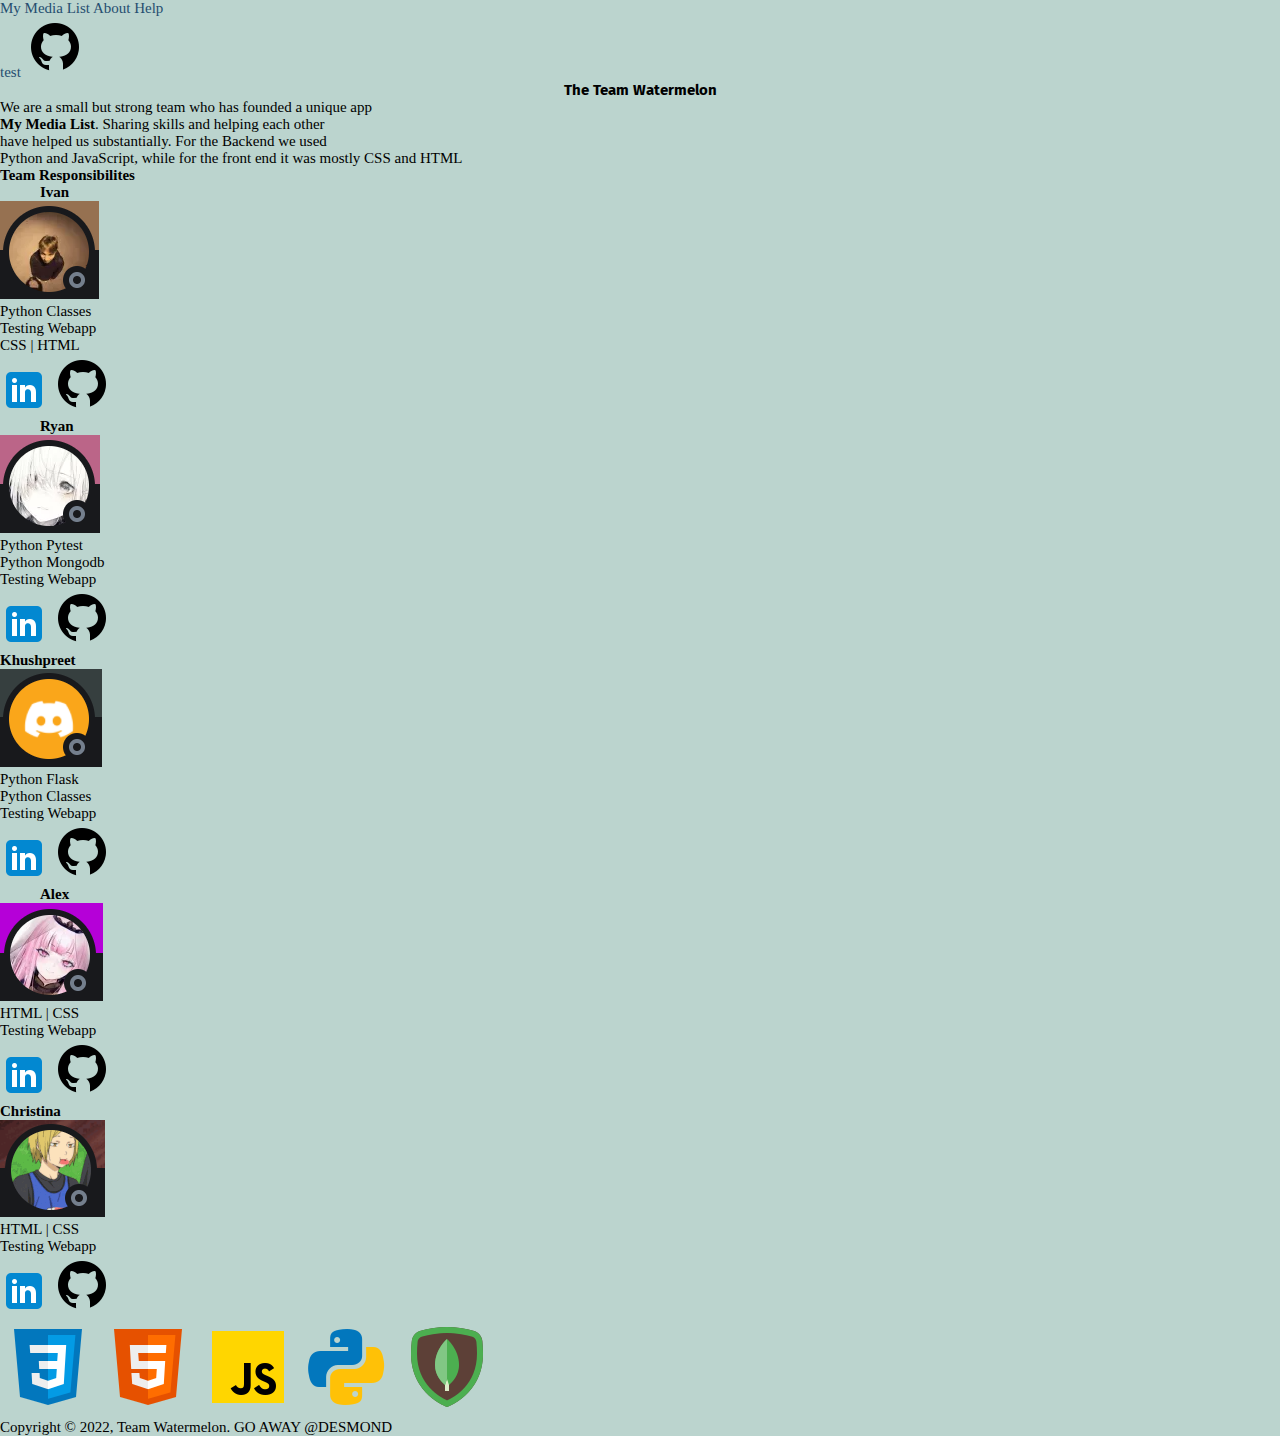
==== templates/about.html @ e45de0f4 "added about page and css to it" ====
<!DOCTYPE html>
<html lang="en">
<head>
    <meta charset="UTF-8">
    <meta http-equiv="X-UA-Compatible" content="IE=edge">
    <meta name="viewport" content="width=device-width, initial-scale=1.0">
    <link rel="preconnect" href="https://fonts.googleapis.com">
    <link rel="preconnect" href="https://fonts.gstatic.com" crossorigin>
    <link href="https://fonts.googleapis.com/css2?family=Fira+Sans&family=Merriweather&display=swap" rel="stylesheet">
    <link rel="stylesheet" href="../static/css/styles.css">
    <title>About</title>
</head>
<body>
    <header>
      <div class="topnav">
        <a class="active" href="#home">My Media List</a>
        <a href="./about">About</a>
        <a href="#contact">Help</a>
      </div>        
        <div class="topnav-right">
          <a class="topnav-about" href="#">test</a>
          <a href="https://github.com/satonohime/2911-Group6"><img src="../imgs/github.png" alt="github"></a>
      </div>
  
    </header>

<div class="about-main">
<main>

    <div class="about-intro">
    <h1 class="teamNameDiv">The Team Watermelon</h1>
    <div class="p-about">   
    <p>We are a small but strong team who has founded a unique app <br> <strong>My Media List</strong>. Sharing skills and helping each other <br> have helped us substantially. For the Backend we used <br> Python and JavaScript, while for the front end it was mostly CSS and HTML</p>
    
  
  </div>
<div><h2>Team Responsibilites</h2></div>

</div>



<div class="members">

<div class="ivan">
  <ul><h3>Ivan</h3></ul>
<img src="../imgs/ivan.png" alt="">
  <p>Python Classes</p>
  <p>Testing Webapp</p>
  <p>CSS | HTML</p>
  <a href=""><img src="../imgs/linkedin.png" alt="" class="link-img"></a>
  <a href=""><img src="../imgs/github.png" alt="" class="git-img"></a>
</div>

<div class="ryan">
<ul><h3>Ryan</h3></ul>
<img src="../imgs/ryan.png" alt="">
<p>Python Pytest</p>
<p>Python Mongodb</p>
<p>Testing Webapp</p>
<a href=""><img src="../imgs/linkedin.png" alt="" class="link-img"></a>
<a href=""><img src="../imgs/github.png" alt="" class="git-img"></a>
</div>

<div class="kushpreet">
<h3>Khushpreet</h3>
<img src="../imgs/kushpreet.png" alt="">
<p>Python Flask</p>
<p>Python Classes</p>
<p>Testing Webapp</p>
<a href=""><img src="../imgs/linkedin.png" alt="" class="link-img"></a>
<a href=""><img src="../imgs/github.png" alt="" class="git-img"></a>
</div>

<div class="alex">
  <ul><h3>Alex</h3></ul>
<img src="../imgs/alex.png" alt="">
<p>HTML | CSS</p>
<p>Testing Webapp</p>
<a href=""><img src="../imgs/linkedin.png" alt="" class="link-img" id="alex-imgs"></a>
<a href=""><img src="../imgs/github.png" alt="" class="git-img" id="alex-imgs"></a>
</div>

<div class="christina">
<h3>Christina</h3>
<img src="../imgs/christina.png" alt="">
<p>HTML | CSS</p>
<p>Testing Webapp</p>
<a href=""><img src="../imgs/linkedin.png" alt="" class="link-img" id="christina-imgs"></a>
<a href=""><img src="../imgs/github.png" alt="" class="git-img" id="christina-imgs"></a>
</div>


</div>
</main>


</div>

<footer>

  <div class="about-icons">
    <img src="../imgs/css.png" alt="CSS">
    <img src="../imgs/html.png" alt="HTML">
    <img src="../imgs/javascript.png" alt="JAVASCRIPT">
    <img src="../imgs/python.png" alt="PYTHON">
    <img src="../imgs/mongo.png" alt="MONGODB">
  </div>

  <div class="copyright"><small>Copyright &copy; 2022, Team Watermelon. GO AWAY @DESMOND</small> </div>


  
</footer>
</body>
</html>
---- static/css/styles.css ----
/*  blush: #F9B4AB
    cream: #FDEBD3
    navy blue: #264E70
    watermelon green: #679186
    light green: #BBD4CE


*/

:root {
  --blush: #f9b4ab;
  --cream: #FDEBD3;
  --blue: #264E70;
  --dark_green: #679186;
  --light_green: #BBD4CE;
}

* {
  margin: 0px;
  font-size: 15px;
  text-decoration: none;
  list-style: none;
}

html {
  background-color: var(--light_green);
}

.navbar{
display: flex;
justify-content: center;
padding-top: 25px;
background-color: var(--dark_green);
padding-bottom: 25px;
font-size: 10rem;
font-family: 'Fira Sans', sans-serif;
}
/* table, th, td {
  border: 6px solid var(--light_green);
  border-collapse: collapse;
  border-radius: 10px;
} */
/* td {
  background-color: #d1b3c4;
}
th{
  background-color: #ae8ea0;
} */

.main {
  background-color: var(--light_green);
  display: flex;
  justify-content: center;
  padding-top: 50px;
  padding-bottom: 50px;
  font-family: 'Fira Sans', sans-serif;
}



.foot {
  display: flex;
  justify-content: center;
  padding-top: 250px;
}




#addBtn {
  margin-left: 150px;
}



.infoTable {
  display: flex;
  justify-content: center;
  flex-direction: column;
}


button {
  background-color: var(--blush);
  border: none;
  border-radius: 5px;
  padding: 5px;
}


button:hover {
  background-color: var(--cream);
}

h1 {
  font-family: 'Fira Sans', sans-serif;
  text-align: center;
}

.modify-page-h1 {
  padding-top: 30px;
  padding-bottom: 10px;
}

form {
  font-family: 'Fira Sans', sans-serif;
  text-align: center;
}

.CreateButtons {
  display: flex;
  font-family: 'Fira Sans', sans-serif;
  padding-top: 10px;
  justify-content: center;
}

#Cancel {
  margin-right: 10px;
}

#tableTitle {
  padding-top: 20px;
  font-size: 150%;
}

td {
  padding-right: 10px;
  text-align: left;
  min-width: 100px;
}

th {
  padding-top: 10px;
  text-align: left;
}

.entryAttribute {
  font-size: 120%;
  padding: 20px;
}

#linkToHome {
  text-decoration: none;
}

a, a:hover, a:visited, a:active {
  color: var(--blue);
  text-decoration: none;
 }
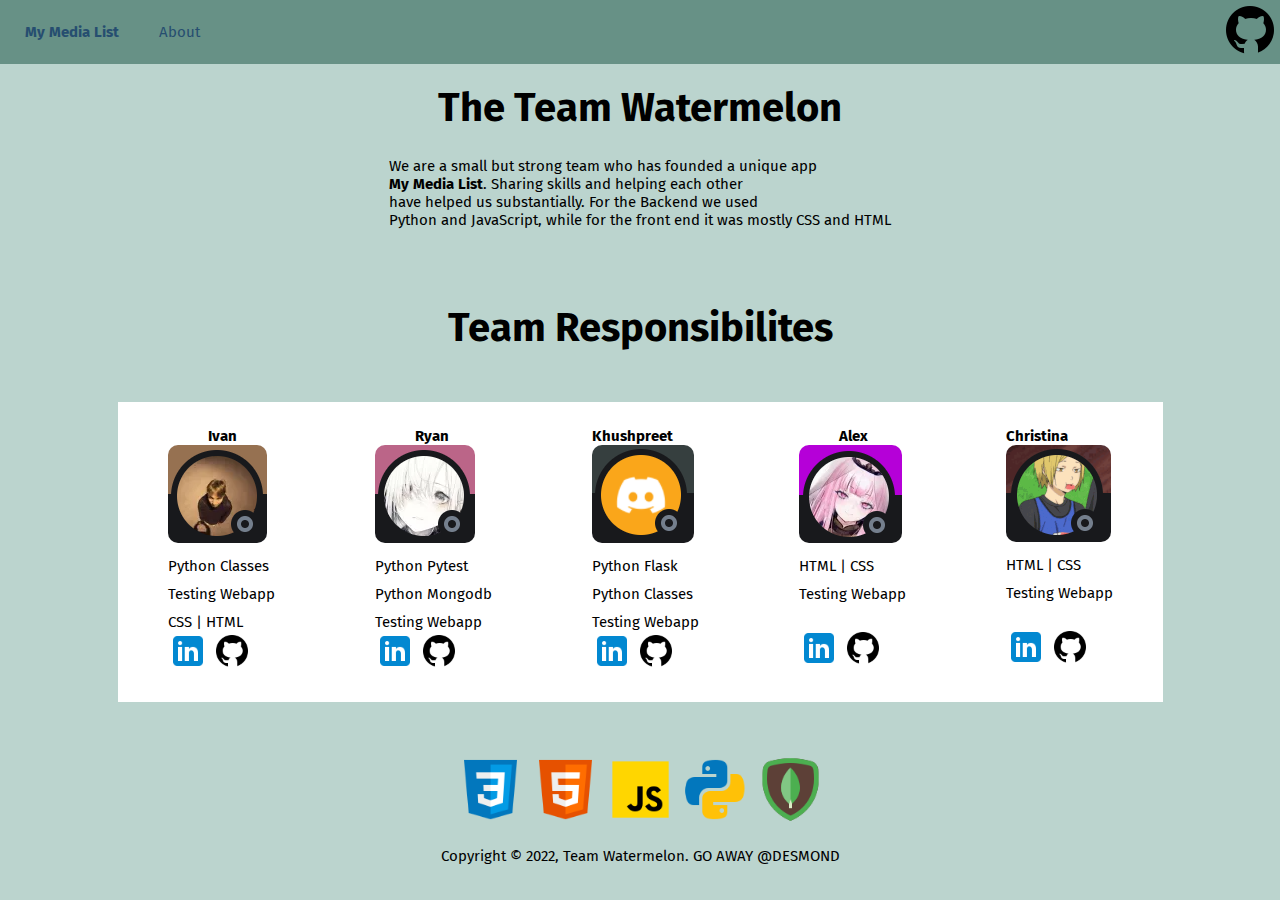
==== commit 071c17cc: "Merge branch 'satonohime:main' into main" ====
--- a/templates/about.html
+++ b/templates/about.html
@@ -7,22 +7,21 @@
     <link rel="preconnect" href="https://fonts.googleapis.com">
     <link rel="preconnect" href="https://fonts.gstatic.com" crossorigin>
     <link href="https://fonts.googleapis.com/css2?family=Fira+Sans&family=Merriweather&display=swap" rel="stylesheet">
-    <link rel="stylesheet" href="../static/css/styles.css">
+    <link rel="stylesheet" href="/static/css/styles.css">
     <title>About</title>
 </head>
 <body>
-    <header>
-      <div class="topnav">
-        <a class="active" href="#home">My Media List</a>
-        <a href="./about">About</a>
-        <a href="#contact">Help</a>
-      </div>        
-        <div class="topnav-right">
-          <a class="topnav-about" href="#">test</a>
-          <a href="https://github.com/satonohime/2911-Group6"><img src="../imgs/github.png" alt="github"></a>
-      </div>
-  
-    </header>
+  <header>
+    <nav class="navbar">
+      <h1><a href="/" id="linkToHome">My Media List</a></h1>
+      <ul>
+        <li><a href="/about">About</a></li>
+      </ul>
+    </nav>
+    <div class="nav-img-right">
+      <a href="https://github.com/satonohime/2911-Group6"><img src="/static/imgs/github.png" alt="github"></a>
+    </div>
+  </header>
 
 <div class="about-main">
 <main>
@@ -44,50 +43,50 @@
 
 <div class="ivan">
   <ul><h3>Ivan</h3></ul>
-<img src="../imgs/ivan.png" alt="">
+<img src="/static/imgs/ivan.png" alt="">
   <p>Python Classes</p>
   <p>Testing Webapp</p>
   <p>CSS | HTML</p>
-  <a href=""><img src="../imgs/linkedin.png" alt="" class="link-img"></a>
-  <a href=""><img src="../imgs/github.png" alt="" class="git-img"></a>
+  <a href=""><img src="/static/imgs/linkedin.png" alt="" class="link-img"></a>
+  <a href=""><img src="/static/imgs/github.png" alt="" class="git-img"></a>
 </div>
 
 <div class="ryan">
 <ul><h3>Ryan</h3></ul>
-<img src="../imgs/ryan.png" alt="">
+<img src="/static/imgs/ryan.png" alt="">
 <p>Python Pytest</p>
 <p>Python Mongodb</p>
 <p>Testing Webapp</p>
-<a href=""><img src="../imgs/linkedin.png" alt="" class="link-img"></a>
-<a href=""><img src="../imgs/github.png" alt="" class="git-img"></a>
+<a href=""><img src="/static/imgs/linkedin.png" alt="" class="link-img"></a>
+<a href=""><img src="/static/imgs/github.png" alt="" class="git-img"></a>
 </div>
 
-<div class="kushpreet">
+<div class="khushpreet">
 <h3>Khushpreet</h3>
-<img src="../imgs/kushpreet.png" alt="">
+<img src="/static/imgs/khushpreet.png" alt="">
 <p>Python Flask</p>
 <p>Python Classes</p>
 <p>Testing Webapp</p>
-<a href=""><img src="../imgs/linkedin.png" alt="" class="link-img"></a>
-<a href=""><img src="../imgs/github.png" alt="" class="git-img"></a>
+<a href=""><img src="/static/imgs/linkedin.png" alt="" class="link-img"></a>
+<a href=""><img src="/static/imgs/github.png" alt="" class="git-img"></a>
 </div>
 
 <div class="alex">
   <ul><h3>Alex</h3></ul>
-<img src="../imgs/alex.png" alt="">
+<img src="/static/imgs/alex.png" alt="">
 <p>HTML | CSS</p>
 <p>Testing Webapp</p>
-<a href=""><img src="../imgs/linkedin.png" alt="" class="link-img" id="alex-imgs"></a>
-<a href=""><img src="../imgs/github.png" alt="" class="git-img" id="alex-imgs"></a>
+<a href=""><img src="/static/imgs/linkedin.png" alt="" class="link-img" id="alex-imgs"></a>
+<a href=""><img src="/static/imgs/github.png" alt="" class="git-img" id="alex-imgs"></a>
 </div>
 
 <div class="christina">
 <h3>Christina</h3>
-<img src="../imgs/christina.png" alt="">
+<img src="/static/imgs/christina.png" alt="">
 <p>HTML | CSS</p>
 <p>Testing Webapp</p>
-<a href=""><img src="../imgs/linkedin.png" alt="" class="link-img" id="christina-imgs"></a>
-<a href=""><img src="../imgs/github.png" alt="" class="git-img" id="christina-imgs"></a>
+<a href=""><img src="/static/imgs/linkedin.png" alt="" class="link-img" id="christina-imgs"></a>
+<a href=""><img src="/static/imgs/github.png" alt="" class="git-img" id="christina-imgs"></a>
 </div>
 
 
@@ -100,11 +99,11 @@
 <footer>
 
   <div class="about-icons">
-    <img src="../imgs/css.png" alt="CSS">
-    <img src="../imgs/html.png" alt="HTML">
-    <img src="../imgs/javascript.png" alt="JAVASCRIPT">
-    <img src="../imgs/python.png" alt="PYTHON">
-    <img src="../imgs/mongo.png" alt="MONGODB">
+    <img src="/static/imgs/css.png" alt="CSS">
+    <img src="/static/imgs/html.png" alt="HTML">
+    <img src="/static/imgs/javascript.png" alt="JAVASCRIPT">
+    <img src="/static/imgs/python.png" alt="PYTHON">
+    <img src="/static/imgs/mongo.png" alt="MONGODB">
   </div>
 
   <div class="copyright"><small>Copyright &copy; 2022, Team Watermelon. GO AWAY @DESMOND</small> </div>
--- a/static/css/styles.css
+++ b/static/css/styles.css
@@ -20,20 +20,44 @@
   font-size: 15px;
   text-decoration: none;
   list-style: none;
+  font-family: 'Fira Sans', sans-serif;
 }
 
 html {
   background-color: var(--light_green);
+}
+
+
+header{
+  background-color: var(--dark_green);
+  display: flex;
+  flex-direction: row;
+  justify-content: space-between;
+}
+
+header {
+  top:0px;
+  position:sticky;
 }
 
 .navbar{
 display: flex;
 justify-content: center;
-padding-top: 25px;
+padding-top: 0px;
 background-color: var(--dark_green);
-padding-bottom: 25px;
+padding-bottom: 0px;
 font-size: 10rem;
 font-family: 'Fira Sans', sans-serif;
+align-items:center;
+}
+
+.nav-img-right{
+  display: flex;
+  flex-direction: row-reverse;
+}
+
+#linkToHome{
+  padding-left: 25px;
 }
 /* table, th, td {
   border: 6px solid var(--light_green);
@@ -97,6 +121,12 @@
   text-align: center;
 }
 
+.indexh1 {
+  font-family: 'Fira Sans', sans-serif;
+  text-align: center;
+}
+
+
 .modify-page-h1 {
   padding-top: 30px;
   padding-bottom: 10px;
@@ -146,4 +176,103 @@
 a, a:hover, a:visited, a:active {
   color: var(--blue);
   text-decoration: none;
- }+ }
+
+
+
+
+ /*#################### ABOUT.HTML ######################## */
+
+.about-main h1{
+  padding-top: 20px;
+  font-size: 40px;
+  display:flex;
+  justify-content: center;
+}
+
+
+.git-icon{
+  display:block;
+
+}
+
+
+.about-intro div h2{
+  padding-top: 75px;
+  font-size: 40px;
+  display:flex;
+  justify-content: center;
+}
+
+.about-main{
+  display: flex;
+  flex-direction: column;
+}
+
+.p-about{
+  display: flex;
+  justify-content: center;
+  padding-top: 25px;
+}
+
+.about-icons{
+  padding-top: 50px;
+  display: flex;
+  justify-content: center;
+  flex-direction: row;
+}
+.about-icons img{
+  width: 75px;
+  height: auto;
+}
+
+
+.members{
+  margin-top: 50px;
+  display: flex;
+  justify-self: center;
+  flex-direction: row;
+  justify-content: center;
+  max-height: 300px;
+}
+
+.members div{
+  padding-bottom: 200px;
+  background-color: white;
+  padding: 25px 50px 200px;
+}
+
+
+.members img{
+  border-radius: 10px;
+}
+
+
+.members p{
+  padding-top: 10px;
+}
+
+.copyright{
+  padding-top: 20px;
+  display: flex;
+  justify-content: center;
+}
+
+.link-img{
+  width: 40px;
+  height: auto;
+}
+
+.git-img{
+  padding-bottom: -100px;
+  width: 40px;
+  height: auto;
+}
+
+#alex-imgs{
+  padding-top: 25px;
+}
+
+#christina-imgs{
+  padding-top: 25px;
+}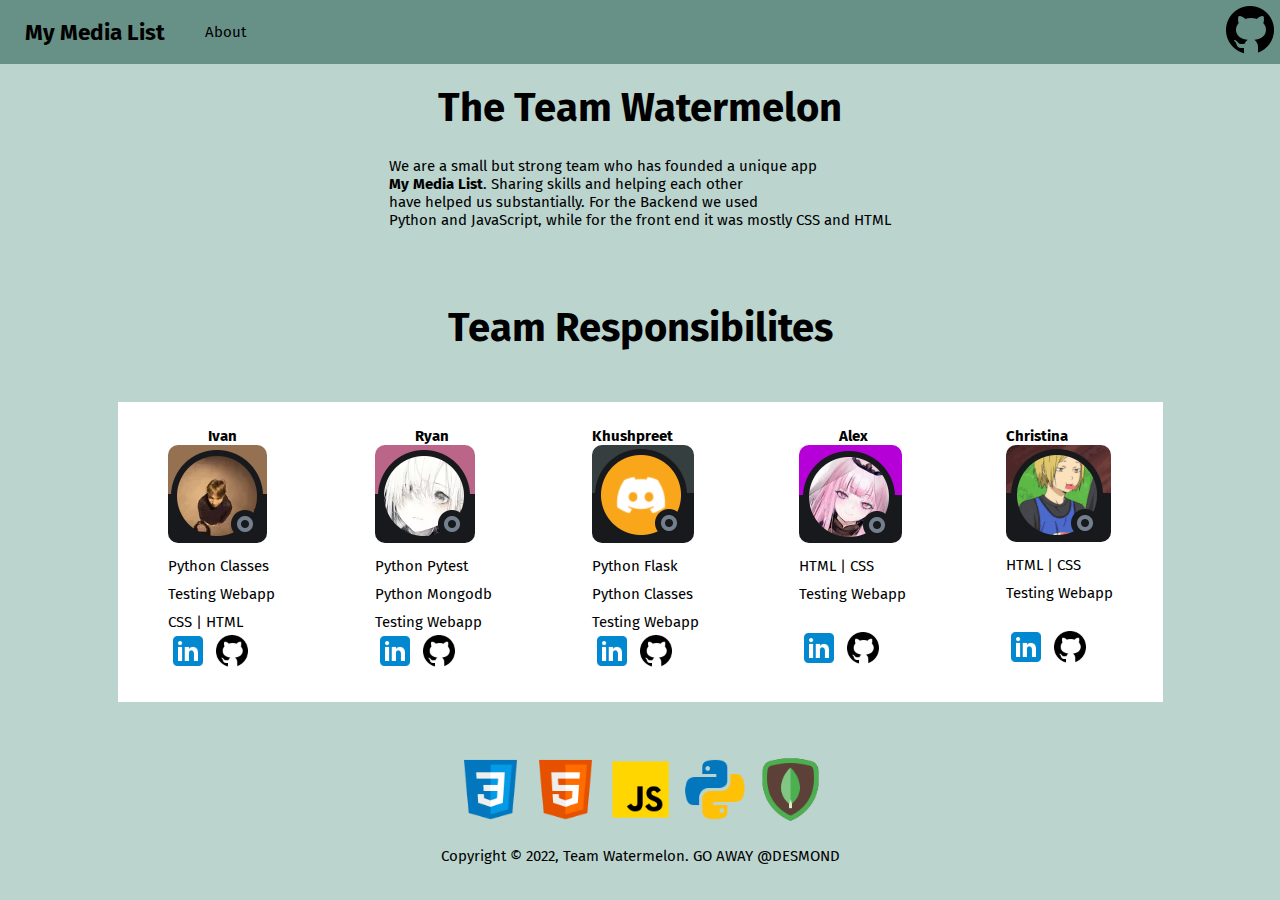
==== commit 5abbbb8e: "added required fields to create.html, consistent font and nav bar styling to all pages" ====
--- a/templates/about.html
+++ b/templates/about.html
@@ -11,21 +11,21 @@
     <title>About</title>
 </head>
 <body>
-  <header>
-    <nav class="navbar">
-      <h1><a href="/" id="linkToHome">My Media List</a></h1>
-      <ul>
-        <li><a href="/about">About</a></li>
-      </ul>
-    </nav>
-    <div class="nav-img-right">
-      <a href="https://github.com/satonohime/2911-Group6"><img src="/static/imgs/github.png" alt="github"></a>
-    </div>
-  </header>
+  <div class="container">
+    <header>
+      <nav class="navbar">
+        <h1><a href="/" id="linkToHome">My Media List</a></h1>
+        <ul>
+          <li><a href="/about" id="navAbout">About</a></li>
+        </ul>
+      </nav>
+      <div class="nav-img-right">
+        <a href="https://github.com/satonohime/2911-Group6"><img src="/static/imgs/github.png" alt="github"></a>
+      </div>
+    </header>
 
 <div class="about-main">
 <main>
-
     <div class="about-intro">
     <h1 class="teamNameDiv">The Team Watermelon</h1>
     <div class="p-about">   
--- a/static/css/styles.css
+++ b/static/css/styles.css
@@ -3,6 +3,8 @@
     navy blue: #264E70
     watermelon green: #679186
     light green: #BBD4CE
+    submit green: #44CF6C
+    cancel red: #D62828
 
 
 */
@@ -13,6 +15,8 @@
   --blue: #264E70;
   --dark_green: #679186;
   --light_green: #BBD4CE;
+  --bold_pink: #FF6F87;
+  --dark_red: #6d1725;
 }
 
 * {
@@ -58,6 +62,13 @@
 
 #linkToHome{
   padding-left: 25px;
+  color: black;
+  text-decoration: none;
+  font-size: 1.5rem;
+}
+#navAbout {
+  color: black;
+  text-decoration: none;
 }
 /* table, th, td {
   border: 6px solid var(--light_green);
@@ -103,6 +114,15 @@
   flex-direction: column;
 }
 
+table {
+  width: 1000px;
+  border-collapse: collapse;
+}
+
+.td-button {
+  width: 50px;
+}
+
 
 button {
   background-color: var(--blush);
@@ -135,6 +155,7 @@
 form {
   font-family: 'Fira Sans', sans-serif;
   text-align: center;
+  padding: 5px;
 }
 
 .CreateButtons {
@@ -151,17 +172,23 @@
 #tableTitle {
   padding-top: 20px;
   font-size: 150%;
+  color: var(--bold_pink);
 }
 
 td {
   padding-right: 10px;
+  padding-left: 10px;
   text-align: left;
-  min-width: 100px;
+  width:150px;
+  background-color: white;
 }
 
 th {
   padding-top: 10px;
+  padding-left: 10px;
   text-align: left;
+
+  background-color: var(--blush);
 }
 
 .entryAttribute {
@@ -173,10 +200,12 @@
   text-decoration: none;
 }
 
-a, a:hover, a:visited, a:active {
-  color: var(--blue);
+
+
+td > a, a:hover, a:visited, a:active {
+  color: var(--dark_red);
   text-decoration: none;
- }
+}
 
 
 
@@ -275,4 +304,97 @@
 
 #christina-imgs{
   padding-top: 25px;
-}+}
+
+/* Create and Edit HTML PAGES */
+
+
+.modify-page-h1{
+  font-size: 30px;
+}
+
+#createForm{
+  padding-top: 100px;
+}
+
+#editform{
+  padding-top: 100px;
+}
+
+input{
+  border-radius: 5px;
+  width: 200px;
+  height: 25px  ;
+}
+
+
+.form-submit-button{
+  background-color: #65be7f;
+  margin-left: 50px;
+}
+
+
+.form-cancel-button{
+  background-color: #ce5454;
+}
+
+.CreateButtons{
+  padding-top: 50px;
+}
+
+
+.form-submit-button:hover{
+background-color: #2fb056;
+transition: all 0.5s ease-in-out;
+cursor: pointer;
+}
+
+
+.form-cancel-button:hover{
+background-color: #b73333;
+transition: all 0.5s ease-in-out;
+cursor: pointer;
+}
+
+
+.create-button-cancel{
+  background-color: #d32626;
+}
+
+.create-button-submit{
+  background-color: #2fb056;
+  margin-left: 40px;
+}
+
+#createForm input{
+  margin-top: 20px;
+}
+
+
+#editform input{
+  margin-top: 20px;
+}
+
+
+.edit-button-cancel{
+  background-color: #ce5454;
+}
+
+.edit-button-submit{
+  background-color: #65be7f;
+  margin-left: 40px;
+}
+
+.edit-button-submit:hover{
+  background-color: #2fb056;
+  transition: all 0.5s ease-in-out;
+  cursor: pointer;
+  }
+  
+  
+.edit-button-cancel:hover{
+  background-color: #b73333;
+  transition: all 0.5s ease-in-out;
+  cursor: pointer;
+  }
+  